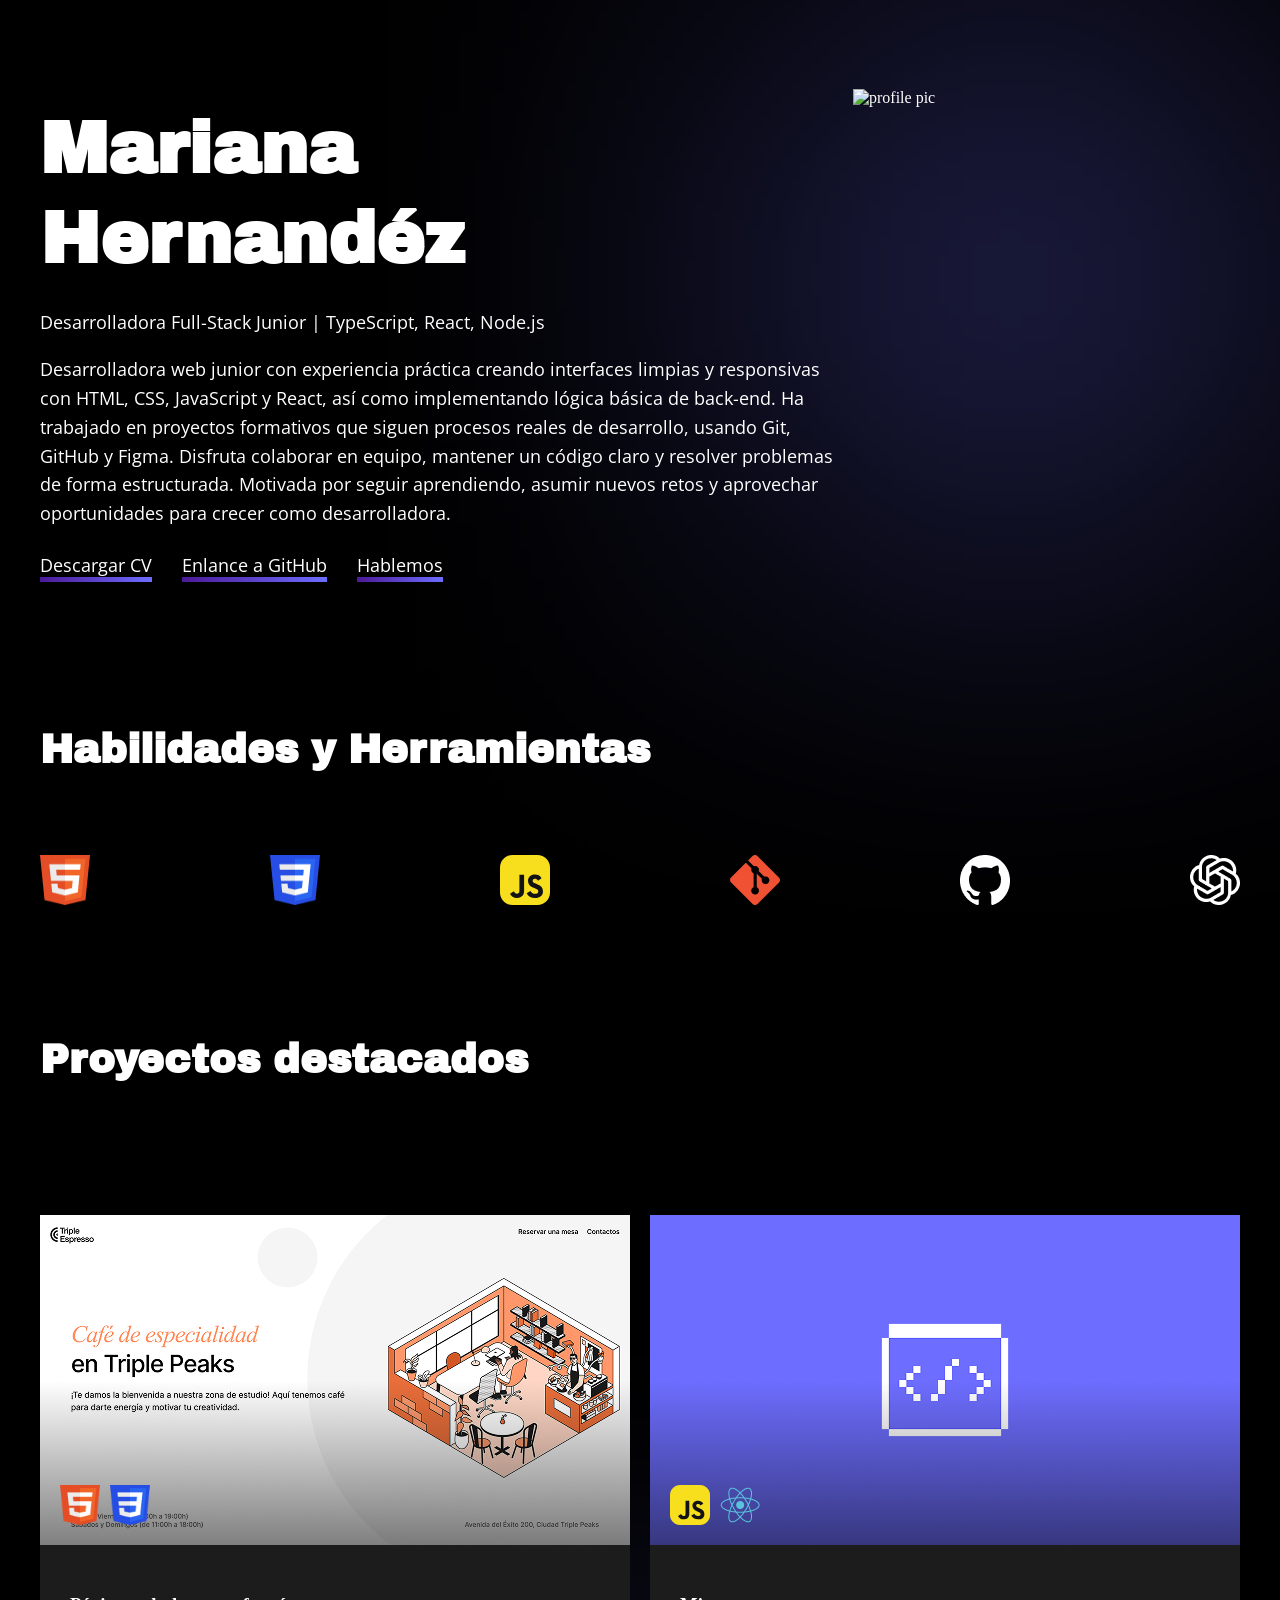
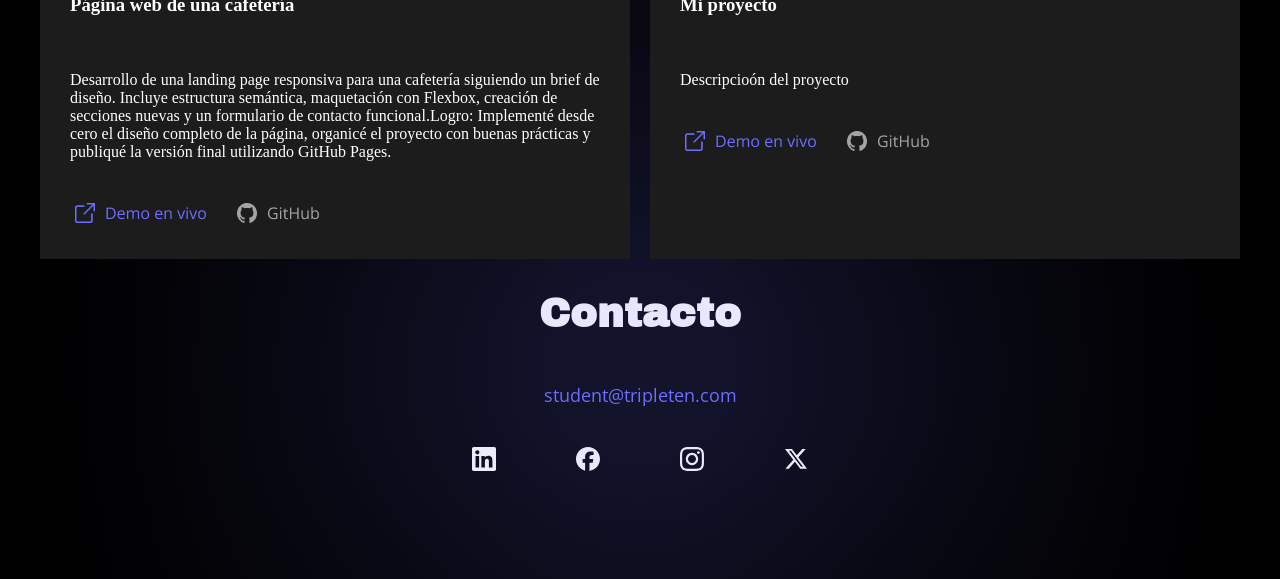
==== index.HTML @ 0a7c91b8 "uploading prject, it es almost done, working on reposiveness" ====
<!DOCTYPE html>
<html lang="en">
  <head>
    <meta charset="UTF-8" />
    <meta name="viewport" content="width=device-width, initial-scale=1.0" />
    <title>Portafolio de Mariana Hernández</title>
    <link rel="stylesheet" href="./styles/index.css" />
  </head>
  <body class="content">
    <header class="header__container">
      <div class="header__background"></div>
      <div class="header__content">
        <div class="header__text">
          <h1 class="header__title">
            <span class="header__name">Mariana</span>
            <span class="header__surname">Hernandéz</span>
          </h1>
          <div class="header__subtitle">
            <span class="header__role">Desarrolladora Full-Stack Junior</span>
            <span class="header__separator"> | </span>
            <span class="header__stack">TypeScript, React, Node.js</span>
          </div>

          <p class="header__description">
            Desarrolladora web junior con experiencia práctica creando
            interfaces limpias y responsivas con HTML, CSS, JavaScript y React,
            así como implementando lógica básica de back-end. Ha trabajado en
            proyectos formativos que siguen procesos reales de desarrollo,
            usando Git, GitHub y Figma. Disfruta colaborar en equipo, mantener
            un código claro y resolver problemas de forma estructurada. Motivada
            por seguir aprendiendo, asumir nuevos retos y aprovechar
            oportunidades para crecer como desarrolladora.
          </p>
          <nav class="header__nav">
            <ul class="header__list">
              <li class="header__list_content">
                <a href="#" class="header__links">Descargar CV</a>
              </li>
              <li class="header__list_content">
                <a href="#" class="header__links">Enlance a GitHub</a>
              </li>
              <li class="header__list_content">
                <a href="#" class="header__links">Hablemos</a>
              </li>
            </ul>
          </nav>
        </div>
        <img
          src="./images/profile_pic.jpg"
          alt="profile pic"
          class="header__image"
        />
      </div>
    </header>

    <main class="main__container">
      <section class="main__skills">
        <h2 class="main__skills_title">Habilidades y Herramientas</h2>
        <div class="main__skills_content">
          <div class="main__skill_icons">
            <img
              src="./images/html-logo.png"
              alt="html icon"
              class="main__skill_icon"
            />
            <img
              src="./images/css-logo.png"
              alt="css icon"
              class="main__skill_icon"
            />
            <img
              src="./images/js-logo.svg"
              alt="js icon"
              class="main__skill_icon"
            />
            <img
              src="./images/git-logo.png"
              alt="git icon"
              class="main__skill_icon"
            />
            <img
              src="./images/copilot-logo.png"
              alt="copilot icon"
              class="main__skill_icon"
            />
            <img
              src="./images/openai-logo.png"
              alt="openai icon"
              class="main__skill_icon"
            />
          </div>
        </div>
      </section>
      <section class="main__projects">
        <h2 class="main__projects_title">Proyectos destacados</h2>
        <div class="card__overlay"></div>
        <div class="main__projects_grids">
          <div class="main__projects_card">
            <img
              src="images/cafeteria-project.png"
              alt="cafeteria project"
              class="project__image"
            />
            <div class="main__projects_tech">
              <img
                src="./images/html-logo.png"
                alt="html icon"
                class="project__tech_icon"
              />
              <img
                src="./images/css-logo.png"
                alt="css icon"
                class="project__tech_icon"
              />
            </div>
          </div>
          <div class="main__projects_card">
            <img
              src="images/projecttobe.png"
              alt="project to be"
              class="project__image"
            />
            <div class="main__projects_tech">
              <img
                src="./images/js-logo.svg"
                alt="js icon"
                class="project__tech_icon"
              />
              <img
                src="./images/react-logo.png"
                alt="css icon"
                class="project__tech_icon"
              />
            </div>
          </div>
          <div class="main__projects_card_text">
            <h3 class="project_title">Página web de una cafetería</h3>
            <p class="project_info">
              Desarrollo de una landing page responsiva para una cafetería
              siguiendo un brief de diseño. Incluye estructura semántica,
              maquetación con Flexbox, creación de secciones nuevas y un
              formulario de contacto funcional.Logro: Implementé desde cero el
              diseño completo de la página, organicé el proyecto con buenas
              prácticas y publiqué la versión final utilizando GitHub Pages.
            </p>
            <div class="project__links">
              <a href="#" class="project__link">
                <img
                  src="./images/demo-logo.png"
                  alt="demo icon"
                  class="project__link_icon"
                />
              </a>
              <a href="#" class="project__link">
                <img
                  src="./images/github2-logo.png"
                  alt="demo icon"
                  class="project__link_icon"
                />
              </a>
            </div>
          </div>
          <div class="main__projects_card_text">
            <h3 class="project_title">Mi proyecto</h3>
            <p class="project_info">Descripcioón del proyecto</p>
            <div class="project__links">
              <a href="#" class="project__link">
                <img
                  src="./images/demo-logo.png"
                  alt="demo icon"
                  class="project__link_icon"
                />
              </a>
              <a href="#" class="project__link">
                <img
                  src="./images/github2-logo.png"
                  alt="demo icon"
                  class="project__link_icon"
                />
              </a>
            </div>
          </div>
        </div>
      </section>
    </main>

    <footer class="footer__container">
      <div class="footer__background"></div>
      <h2 class="footer__title">Contacto</h2>
      <p class="footer__info">student@tripleten.com</p>
      <div class="footer__socials">
        <a href="#" class="footer__social_link">
          <img
            src="./images/Social Icons/linkedin-icon.svg"
            alt="LinkedIn"
            class="footer__social_icon"
          />
        </a>
        <a href="#" class="footer__social_link">
          <img
            src="./images/Social Icons/facebook-icon.svg"
            alt="Facebook"
            class="footer__social_icon"
          />
        </a>
        <a href="#" class="footer__social_link">
          <img
            src="./images/Social Icons/instagram-icon.svg"
            alt="Instagram  icon"
            class="footer__social_icon"
          />
        </a>
        <a href="#" class="footer__social_link">
          <img
            src="./images/Social Icons/x-icon.svg"
            alt="x-icon"
            class="footer__social_icon"
          />
        </a>
      </div>
    </footer>
  </body>
</html>
---- styles/index.css ----
@import url(normalize.css);
@import url(styles.css);
@import url(header.css);
@import url(main.css);
@import url(footer.css);
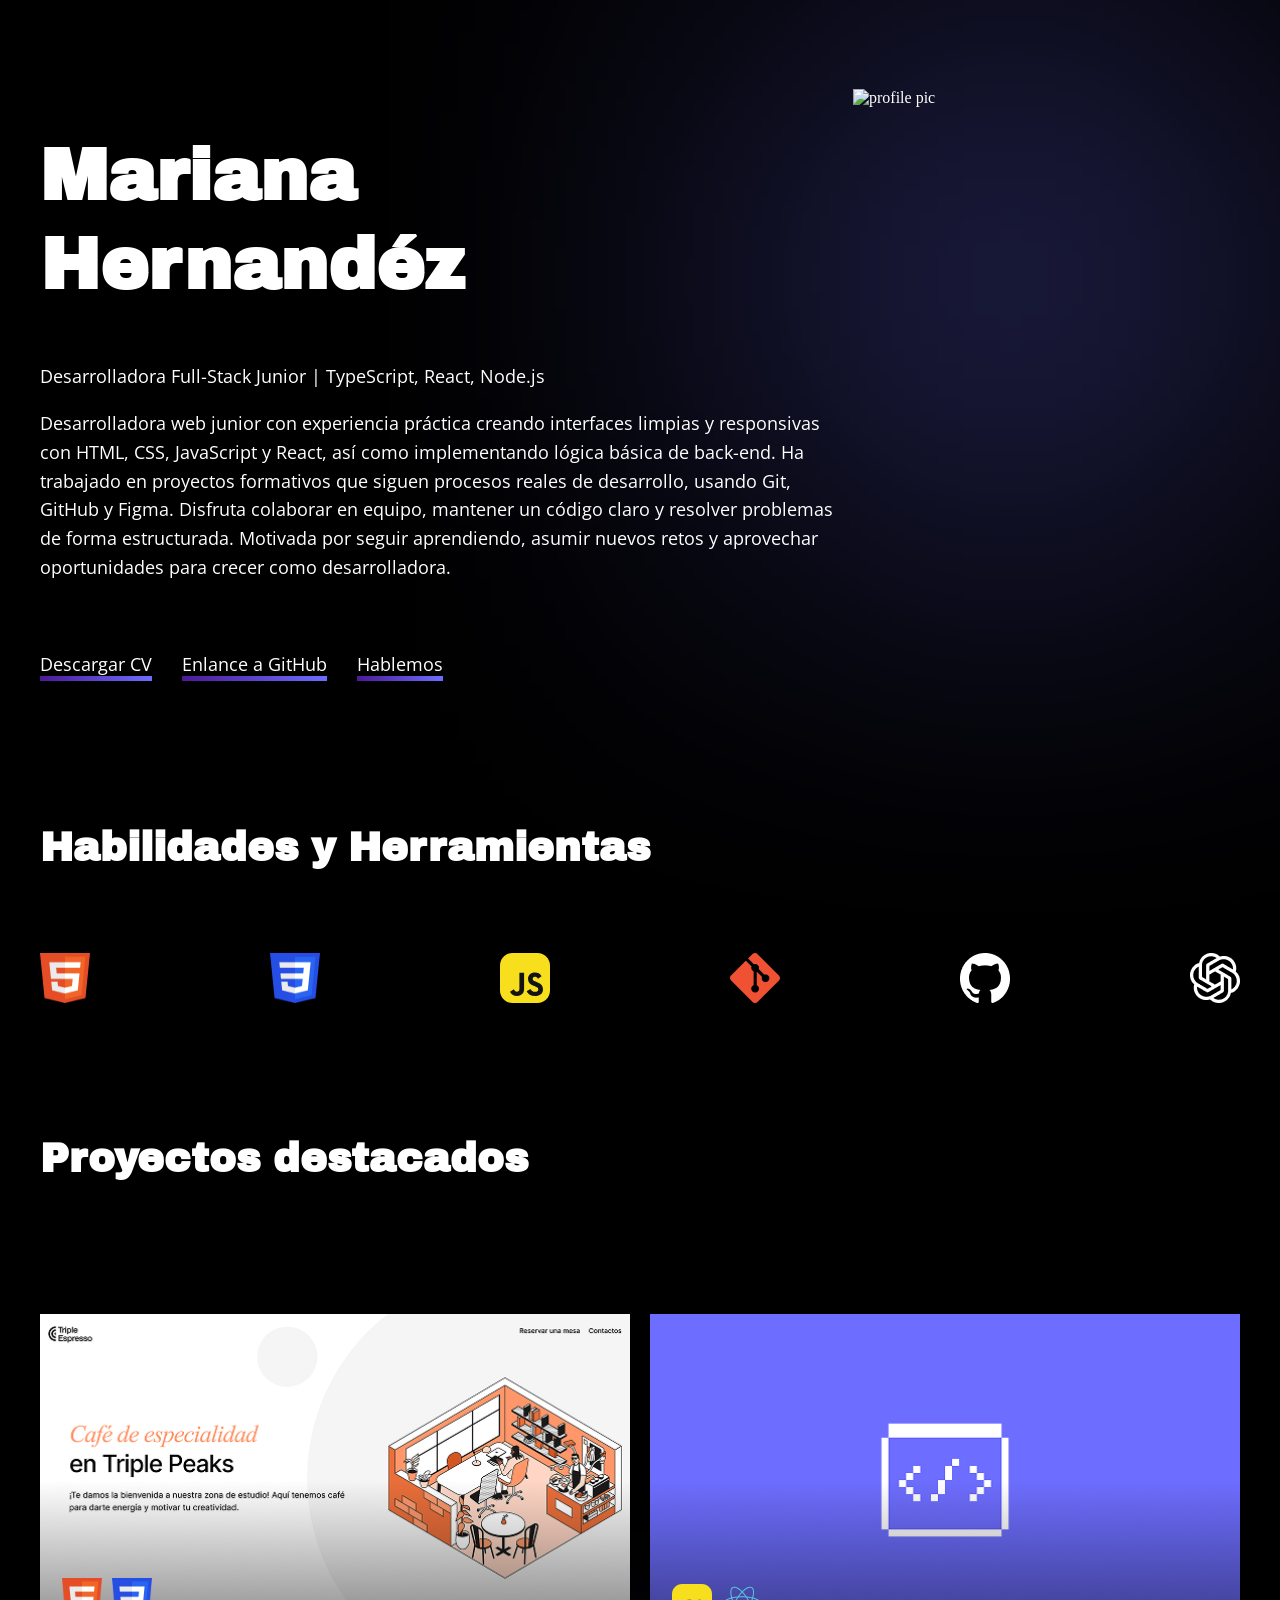
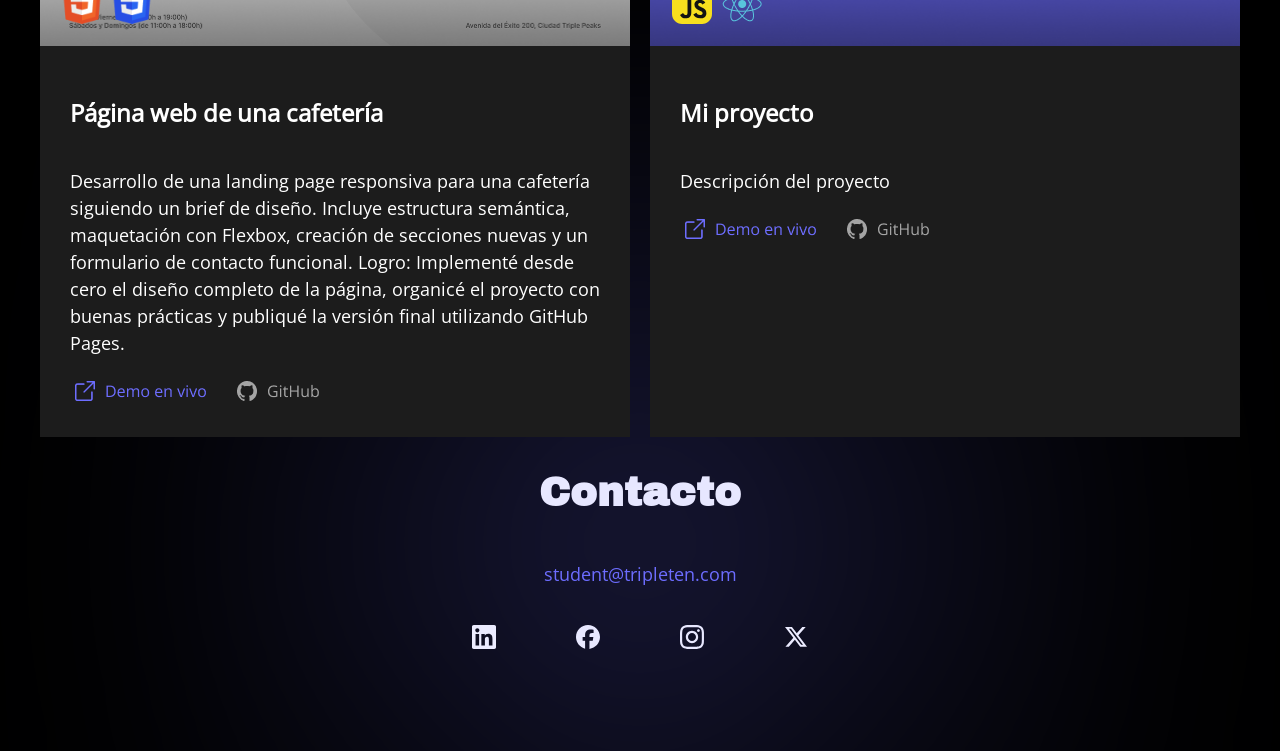
==== commit 14cf92c8: "resposive complete on 3 stages, hove left to add" ====
--- a/index.HTML
+++ b/index.HTML
@@ -95,89 +95,105 @@
         <h2 class="main__projects_title">Proyectos destacados</h2>
         <div class="card__overlay"></div>
         <div class="main__projects_grids">
+          <!-- PROYECTO 1 -->
           <div class="main__projects_card">
-            <img
-              src="images/cafeteria-project.png"
-              alt="cafeteria project"
-              class="project__image"
-            />
-            <div class="main__projects_tech">
+            <div class="project__image_container">
               <img
-                src="./images/html-logo.png"
-                alt="html icon"
-                class="project__tech_icon"
+                src="images/cafeteria-project.png"
+                alt="cafeteria project"
+                class="project__image"
               />
+
+              <div class="main__projects_tech">
+                <img
+                  src="./images/html-logo.png"
+                  alt="html icon"
+                  class="project__tech_icon"
+                />
+                <img
+                  src="./images/css-logo.png"
+                  alt="css icon"
+                  class="project__tech_icon"
+                />
+              </div>
+            </div>
+
+            <div class="main__projects_card_text">
+              <h3 class="project__title">Página web de una cafetería</h3>
+
+              <p class="project__info">
+                Desarrollo de una landing page responsiva para una cafetería
+                siguiendo un brief de diseño. Incluye estructura semántica,
+                maquetación con Flexbox, creación de secciones nuevas y un
+                formulario de contacto funcional. Logro: Implementé desde cero
+                el diseño completo de la página, organicé el proyecto con buenas
+                prácticas y publiqué la versión final utilizando GitHub Pages.
+              </p>
+
+              <div class="project__links">
+                <a href="#" class="project__link">
+                  <img
+                    src="./images/demo-logo.png"
+                    alt="demo icon"
+                    class="project__link_icon"
+                  />
+                </a>
+
+                <a href="#" class="project__link">
+                  <img
+                    src="./images/github2-logo.png"
+                    alt="github icon"
+                    class="project__link_icon"
+                  />
+                </a>
+              </div>
+            </div>
+          </div>
+
+          <!-- PROYECTO 2 -->
+          <div class="main__projects_card">
+            <div class="project__image_container">
               <img
-                src="./images/css-logo.png"
-                alt="css icon"
-                class="project__tech_icon"
+                src="images/projecttobe.png"
+                alt="project to be"
+                class="project__image"
               />
-            </div>
-          </div>
-          <div class="main__projects_card">
-            <img
-              src="images/projecttobe.png"
-              alt="project to be"
-              class="project__image"
-            />
-            <div class="main__projects_tech">
-              <img
-                src="./images/js-logo.svg"
-                alt="js icon"
-                class="project__tech_icon"
-              />
-              <img
-                src="./images/react-logo.png"
-                alt="css icon"
-                class="project__tech_icon"
-              />
-            </div>
-          </div>
-          <div class="main__projects_card_text">
-            <h3 class="project_title">Página web de una cafetería</h3>
-            <p class="project_info">
-              Desarrollo de una landing page responsiva para una cafetería
-              siguiendo un brief de diseño. Incluye estructura semántica,
-              maquetación con Flexbox, creación de secciones nuevas y un
-              formulario de contacto funcional.Logro: Implementé desde cero el
-              diseño completo de la página, organicé el proyecto con buenas
-              prácticas y publiqué la versión final utilizando GitHub Pages.
-            </p>
-            <div class="project__links">
-              <a href="#" class="project__link">
-                <img
-                  src="./images/demo-logo.png"
-                  alt="demo icon"
-                  class="project__link_icon"
-                />
-              </a>
-              <a href="#" class="project__link">
-                <img
-                  src="./images/github2-logo.png"
-                  alt="demo icon"
-                  class="project__link_icon"
-                />
-              </a>
-            </div>
-          </div>
-          <div class="main__projects_card_text">
-            <h3 class="project_title">Mi proyecto</h3>
-            <p class="project_info">Descripcioón del proyecto</p>
-            <div class="project__links">
-              <a href="#" class="project__link">
-                <img
-                  src="./images/demo-logo.png"
-                  alt="demo icon"
-                  class="project__link_icon"
-                />
-              </a>
-              <a href="#" class="project__link">
-                <img
-                  src="./images/github2-logo.png"
-                  alt="demo icon"
-                  class="project__link_icon"
-                />
-              </a>
+
+              <div class="main__projects_tech">
+                <img
+                  src="./images/js-logo.svg"
+                  alt="js icon"
+                  class="project__tech_icon"
+                />
+                <img
+                  src="./images/react-logo.png"
+                  alt="react icon"
+                  class="project__tech_icon"
+                />
+              </div>
+            </div>
+            <div class="main__projects_card_text">
+              <h3 class="project__title">Mi proyecto</h3>
+
+              <p class="project__info">Descripción del proyecto</p>
+
+              <div class="project__links">
+                <a href="#" class="project__link">
+                  <img
+                    src="./images/demo-logo.png"
+                    alt="demo icon"
+                    class="project__link_icon"
+                  />
+                </a>
+
+                <a href="#" class="project__link">
+                  <img
+                    src="./images/github2-logo.png"
+                    alt="github icon"
+                    class="project__link_icon"
+                  />
+                </a>
+              </div>
             </div>
           </div>
         </div>
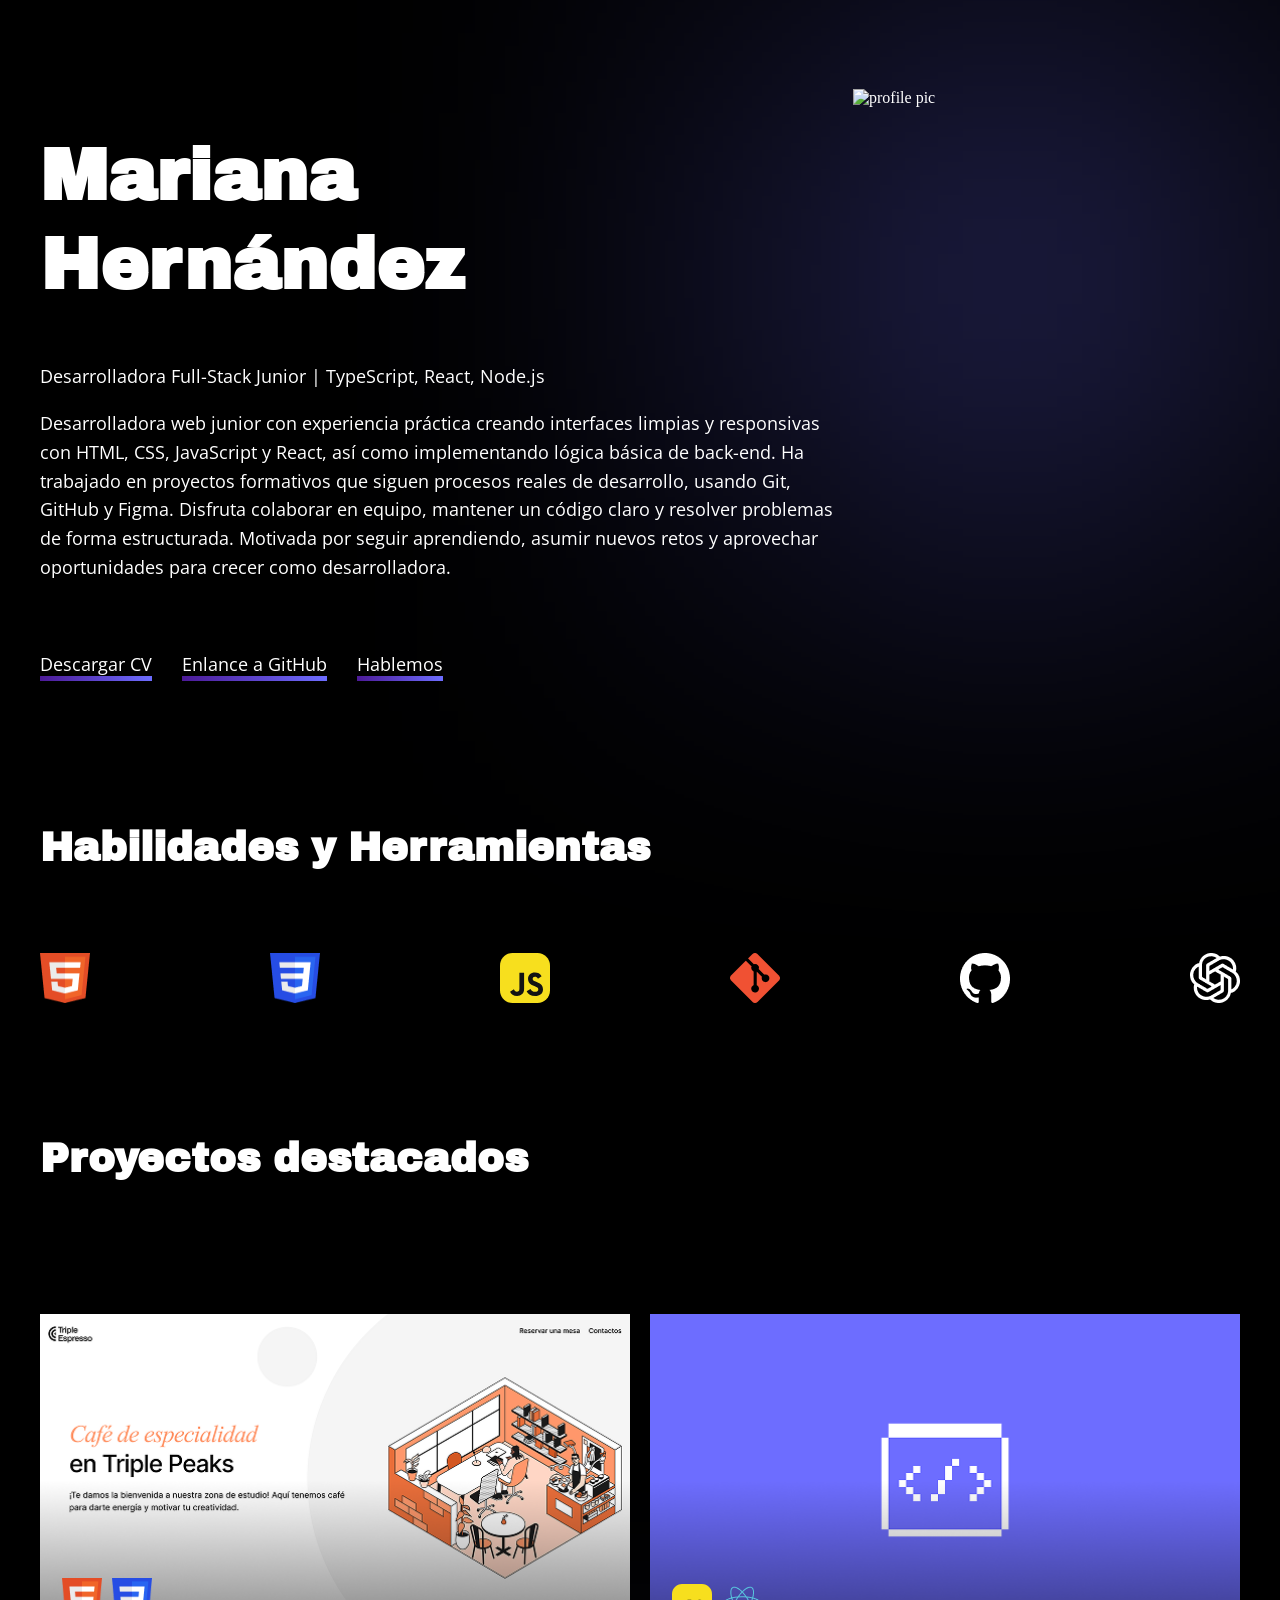
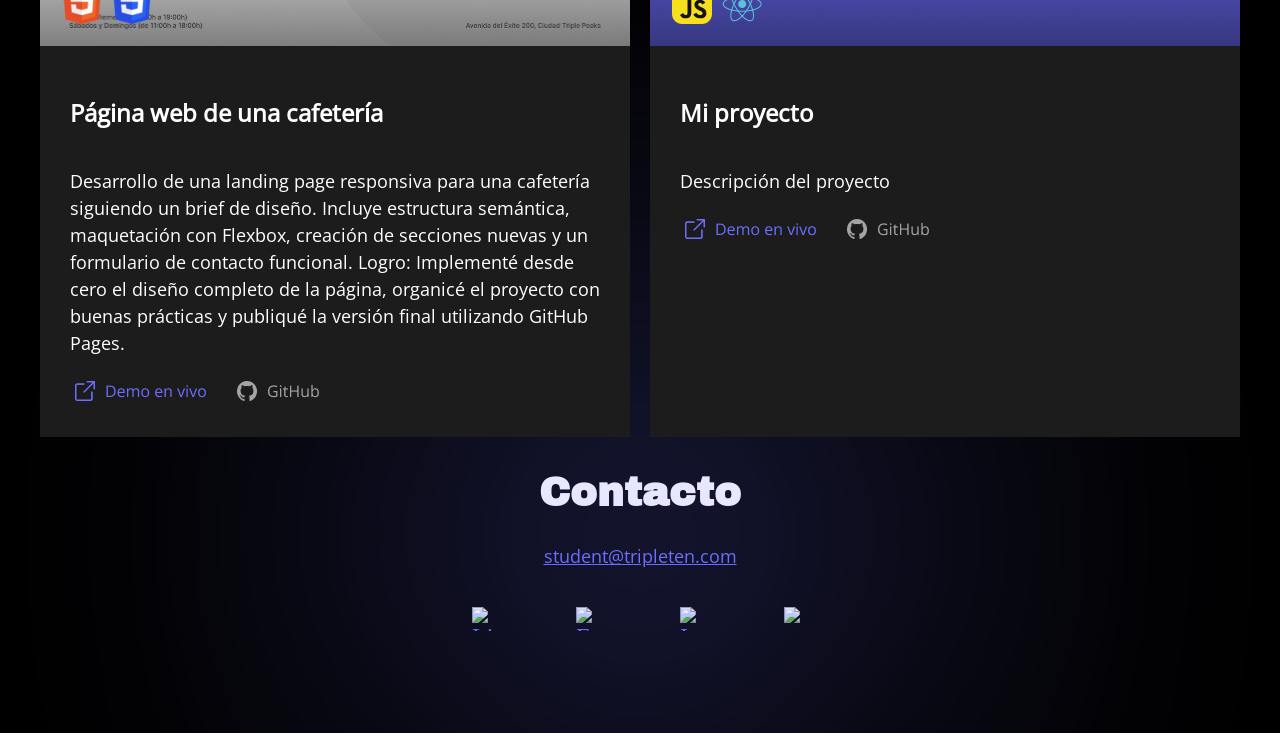
==== commit bef0691f: "adding edit config ad favicon" ====
--- a/index.HTML
+++ b/index.HTML
@@ -3,8 +3,13 @@
   <head>
     <meta charset="UTF-8" />
     <meta name="viewport" content="width=device-width, initial-scale=1.0" />
+    <meta
+      name="description"
+      content="Portafolio de Mariana Hernández, desarrolladora web junior especializada en HTML, CSS, JavaScript y React."
+    />
     <title>Portafolio de Mariana Hernández</title>
     <link rel="stylesheet" href="./styles/index.css" />
+    <link rel="icon" href="./favicon.ico" />
   </head>
   <body class="content">
     <header class="header__container">
@@ -13,7 +18,7 @@
         <div class="header__text">
           <h1 class="header__title">
             <span class="header__name">Mariana</span>
-            <span class="header__surname">Hernandéz</span>
+            <span class="header__surname">Hernández</span>
           </h1>
           <div class="header__subtitle">
             <span class="header__role">Desarrolladora Full-Stack Junior</span>
@@ -49,6 +54,7 @@
           src="./images/profile_pic.jpg"
           alt="profile pic"
           class="header__image"
+          loading="lazy"
         />
       </div>
     </header>
@@ -203,32 +209,32 @@
     <footer class="footer__container">
       <div class="footer__background"></div>
       <h2 class="footer__title">Contacto</h2>
-      <p class="footer__info">student@tripleten.com</p>
+      <a href="#" class="footer__info"> student@tripleten.com </a>
       <div class="footer__socials">
         <a href="#" class="footer__social_link">
           <img
-            src="./images/Social Icons/linkedin-icon.svg"
+            src="./images/Social-Icons/linkedin-icon.svg"
             alt="LinkedIn"
             class="footer__social_icon"
           />
         </a>
         <a href="#" class="footer__social_link">
           <img
-            src="./images/Social Icons/facebook-icon.svg"
+            src="./images/Social-Icons/facebook-icon.svg"
             alt="Facebook"
             class="footer__social_icon"
           />
         </a>
         <a href="#" class="footer__social_link">
           <img
-            src="./images/Social Icons/instagram-icon.svg"
+            src="./images/Social-Icons/instagram-icon.svg"
             alt="Instagram  icon"
             class="footer__social_icon"
           />
         </a>
         <a href="#" class="footer__social_link">
           <img
-            src="./images/Social Icons/x-icon.svg"
+            src="./images/Social-Icons/x-icon.svg"
             alt="x-icon"
             class="footer__social_icon"
           />
